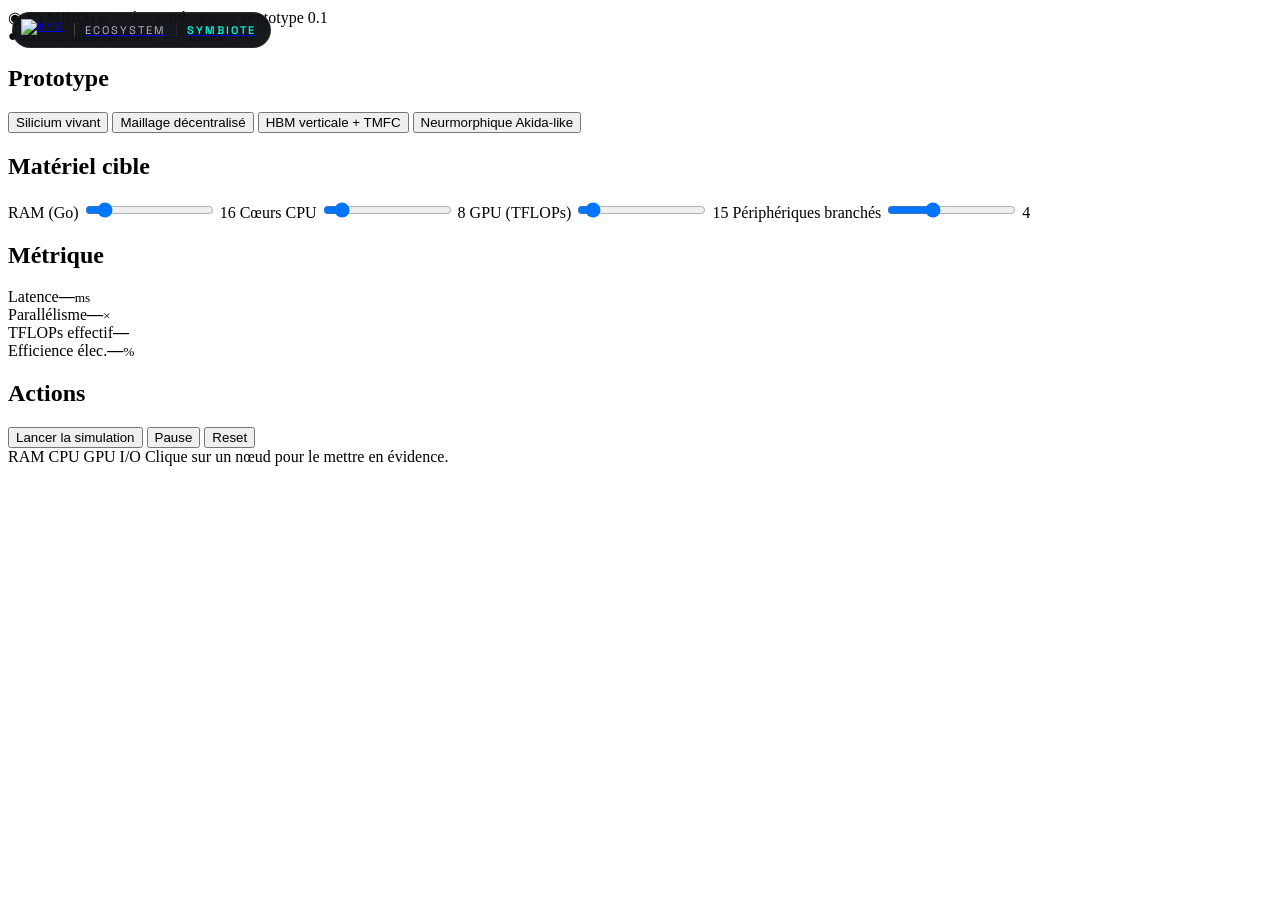
==== index.html @ 43180b76 "fix(symbiote): simulateur copié à la racine pour GitHub Pages + typo Site Web: - Le simulateur vit m" ====
<!DOCTYPE html>
<html lang="fr">
<head>
  <meta charset="UTF-8" />
  <meta name="viewport" content="width=device-width, initial-scale=1.0" />
  <title>Symbiote — Simulateur d'ordinateurs symbiotiques</title>
  <!-- Three.js -->
  <script type="importmap">{ "imports": { "three": "https://unpkg.com/three@0.165.0/build/three.module.js" }}</script>
  <!-- NYX tokens (identité écosystème) -->
  <link rel="stylesheet" href="https://lvs0.github.io/nyx/brand/tokens.css" />
  <!-- NYX injecté : header écosystème -->
  <link rel="stylesheet" href="nyx-header.css" />
  <script defer src="nyx-header.js"></script>
  <link rel="preconnect" href="https://fonts.googleapis.com" />
  <link rel="preconnect" href="https://fonts.gstatic.com" crossorigin />
  <link href="https://fonts.googleapis.com/css2?family=Space+Grotesk:wght@300;400;500;600;700&family=JetBrains+Mono:wght@400;500;700&display=swap" rel="stylesheet" />
</head>
<body data-product="Symbiote">
  <header class="topbar">
    <div class="brand">
      <span class="logo">◉</span>
      <span class="wordmark">SYMBIOTE</span>
      <span class="sub">— ère symbiotique, prototype 0.1</span>
    </div>
    <nav class="hud">
      <span class="hud-item"><span class="dot live">●</span> Live simulation</span>
      <span class="hud-item" id="fps">FPS: —</span>
      <span class="hud-item" id="nodes">Nodes: —</span>
    </nav>
  </header>

  <main class="stage">
    <!-- Three.js canvas container -->
    <div id="canvas-host"></div>

    <!-- Floating controls -->
    <aside class="controls">
      <h2>Prototype</h2>
      <div class="proto-buttons" id="proto-buttons">
        <button data-proto="silicium" class="active">Silicium vivant</button>
        <button data-proto="decentralise">Maillage décentralisé</button>
        <button data-proto="hbm">HBM verticale + TMFC</button>
        <button data-proto="neuromorph">Neurmorphique Akida-like</button>
      </div>

      <h2>Matériel cible</h2>
      <label class="slider-row">
        <span>RAM (Go)</span>
        <input type="range" id="ram" min="2" max="128" value="16" />
        <span class="val" id="ram-val">16</span>
      </label>
      <label class="slider-row">
        <span>Cœurs CPU</span>
        <input type="range" id="cpu" min="2" max="64" value="8" />
        <span class="val" id="cpu-val">8</span>
      </label>
      <label class="slider-row">
        <span>GPU (TFLOPs)</span>
        <input type="range" id="gpu" min="1" max="200" value="15" />
        <span class="val" id="gpu-val">15</span>
      </label>
      <label class="slider-row">
        <span>Périphériques branchés</span>
        <input type="range" id="io" min="0" max="12" value="4" />
        <span class="val" id="io-val">4</span>
      </label>

      <h2>Métrique</h2>
      <div class="metrics">
        <div><label>Latence</label><b id="m-latency">—</b><small>ms</small></div>
        <div><label>Parallélisme</label><b id="m-parallel">—</b><small>×</small></div>
        <div><label>TFLOPs effectif</label><b id="m-tflops">—</b></div>
        <div><label>Efficience élec.</label><b id="m-eff">—</b><small>%</small></div>
      </div>

      <h2>Actions</h2>
      <div class="actions">
        <button id="btn-simulate">Lancer la simulation</button>
        <button id="btn-pause">Pause</button>
        <button id="btn-reset">Reset</button>
      </div>
    </aside>

    <!-- Bottom legend -->
    <footer class="legend">
      <span><i class="sw ram"></i>RAM</span>
      <span><i class="sw cpu"></i>CPU</span>
      <span><i class="sw gpu"></i>GPU</span>
      <span><i class="sw io"></i>I/O</span>
      <span class="hint">Clique sur un nœud pour le mettre en évidence.</span>
    </footer>
  </main>

  <script type="importmap">
  {
    "imports": {
      "three": "https://unpkg.com/[email protected]/build/three.module.js",
      "three/addons/": "https://unpkg.com/[email protected]/examples/jsm/"
    }
  }
  </script>
  <script type="module" src="main.js"></script>
</body>
</html>
---- nyx-header.css ----
/* NYX header & footer — injection cross-product */
.nyx-frame {
  position: fixed;
  top: 12px;
  left: 12px;
  z-index: 9999;
  background: rgba(5,6,10,0.92);
  border: 1px solid rgba(255,255,255,0.08);
  border-radius: 999px;
  padding: 6px 14px 6px 8px;
  display: flex;
  align-items: center;
  gap: 10px;
  font-family: var(--nyx-font-sans, 'Space Grotesk', sans-serif);
  font-size: 11px;
  text-transform: uppercase;
  letter-spacing: 0.18em;
  backdrop-filter: blur(14px);
  -webkit-backdrop-filter: blur(14px);
  transition: all 240ms cubic-bezier(0.16,1,0.3,1);
}
.nyx-frame:hover {
  border-color: rgba(0,245,212,0.3);
  box-shadow: 0 8px 28px rgba(0,245,212,0.12);
}
.nyx-frame img {
  height: 22px;
  display: block;
}
.nyx-frame .nyx-frame__sep {
  width: 1px;
  height: 14px;
  background: rgba(255,255,255,0.18);
}
.nyx-frame .nyx-frame__product {
  color: var(--nyx-cyan, #00f5d4);
  font-weight: 600;
}
.nyx-frame .nyx-frame__ecosystem {
  color: #b3b9cb;
}
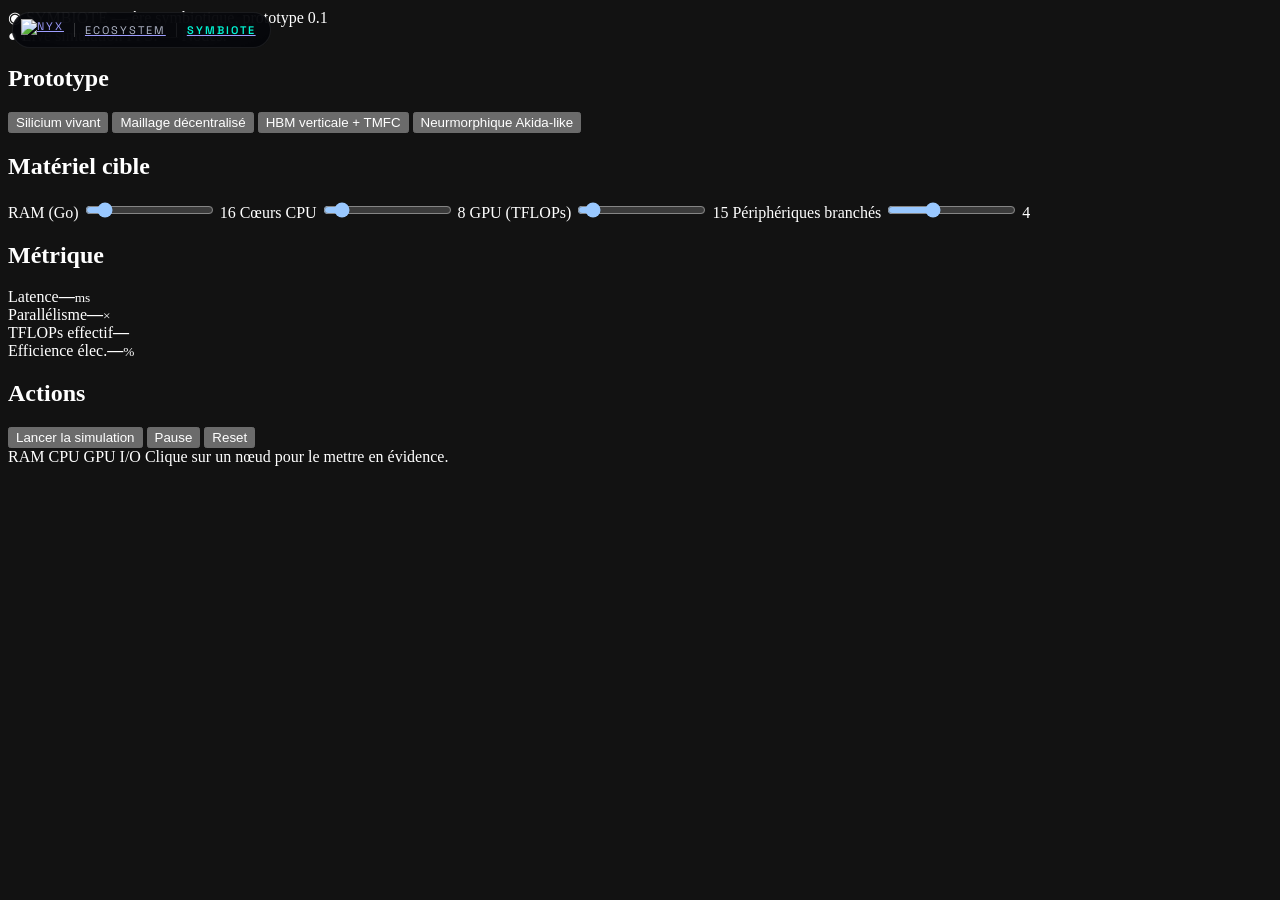
==== commit 82e59e5f: "perf(symbiote): SEO complet, OG image, favicon.svg, canonique, theme-color - 9 Open Graph meta (qui " ====
--- a/index.html
+++ b/index.html
@@ -2,15 +2,38 @@
 <html lang="fr">
 <head>
   <meta charset="UTF-8" />
-  <meta name="viewport" content="width=device-width, initial-scale=1.0" />
-  <title>Symbiote — Simulateur d'ordinateurs symbiotiques</title>
+  <meta name="viewport" content="width=device-width,initial-scale=1" />
+  <meta name="description" content="Symbiote — simulateur 3D interactif des 4 prototypes matériels de l'ère symbiotique : silicium vivant, maillage décentralisé, HBM+TMFC, architecture neuromorphique. WebGL + Three.js. Zéro build." />
+  <meta name="theme-color" content="#05060a" />
+  <meta name="color-scheme" content="dark" />
+  <meta name="robots" content="index,follow" />
+  <meta name="author" content="Zoe & Lévy" />
+
+  <meta property="og:type" content="website" />
+  <meta property="og:site_name" content="Symbiote" />
+  <meta property="og:title" content="Symbiote — Simulateur 3D de l'ère simbiotique" />
+  <meta property="og:description" content="4 prototypes de l'ère simbiotique en WebGL : silicium vivant, maillage décentralisé, HBM+TMFC, neuromorphique. Bouge les curseurs matériel et regarde la latence tomber." />
+  <meta property="og:url" content="https://lvs0.github.io/symbiote/" />
+  <meta property="og:image" content="https://lvs0.github.io/symbiote/og-image.png" />
+  <meta property="og:locale" content="fr_FR" />
+
+  <meta name="twitter:card" content="summary_large_image" />
+  <meta name="twitter:title" content="Symbiote — Simulateur 3D de l'ère simbiotique" />
+  <meta name="twitter:description" content="4 prototypes matériels de l'ère simbiotique en WebGL." />
+  <meta name="twitter:image" content="https://lvs0.github.io/symbiote/og-image.png" />
+
+  <link rel="icon" type="image/svg+xml" href="favicon.svg" />
+  <link rel="canonical" href="https://lvs0.github.io/symbiote/" />
+
+  <title>Symbiote — Simulateur 3D de l'ère simbiotique</title>
+  <link rel="preconnect"
   <!-- Three.js -->
   <script type="importmap">{ "imports": { "three": "https://unpkg.com/three@0.165.0/build/three.module.js" }}</script>
   <!-- NYX tokens (identité écosystème) -->
   <link rel="stylesheet" href="https://lvs0.github.io/nyx/brand/tokens.css" />
   <!-- NYX injecté : header écosystème -->
-  <link rel="stylesheet" href="nyx-header.css" />
-  <script defer src="nyx-header.js"></script>
+  <link rel="stylesheet" href="nyx-header.css?v=b16bcfac" />
+  <script defer src="nyx-header.js?v=d3ba9c9d"></script>
   <link rel="preconnect" href="https://fonts.googleapis.com" />
   <link rel="preconnect" href="https://fonts.gstatic.com" crossorigin />
   <link href="https://fonts.googleapis.com/css2?family=Space+Grotesk:wght@300;400;500;600;700&family=JetBrains+Mono:wght@400;500;700&display=swap" rel="stylesheet" />
@@ -99,6 +122,6 @@
     }
   }
   </script>
-  <script type="module" src="main.js"></script>
+  <script type="module" src="main.js?v=0f0006b0"></script>
 </body>
 </html>
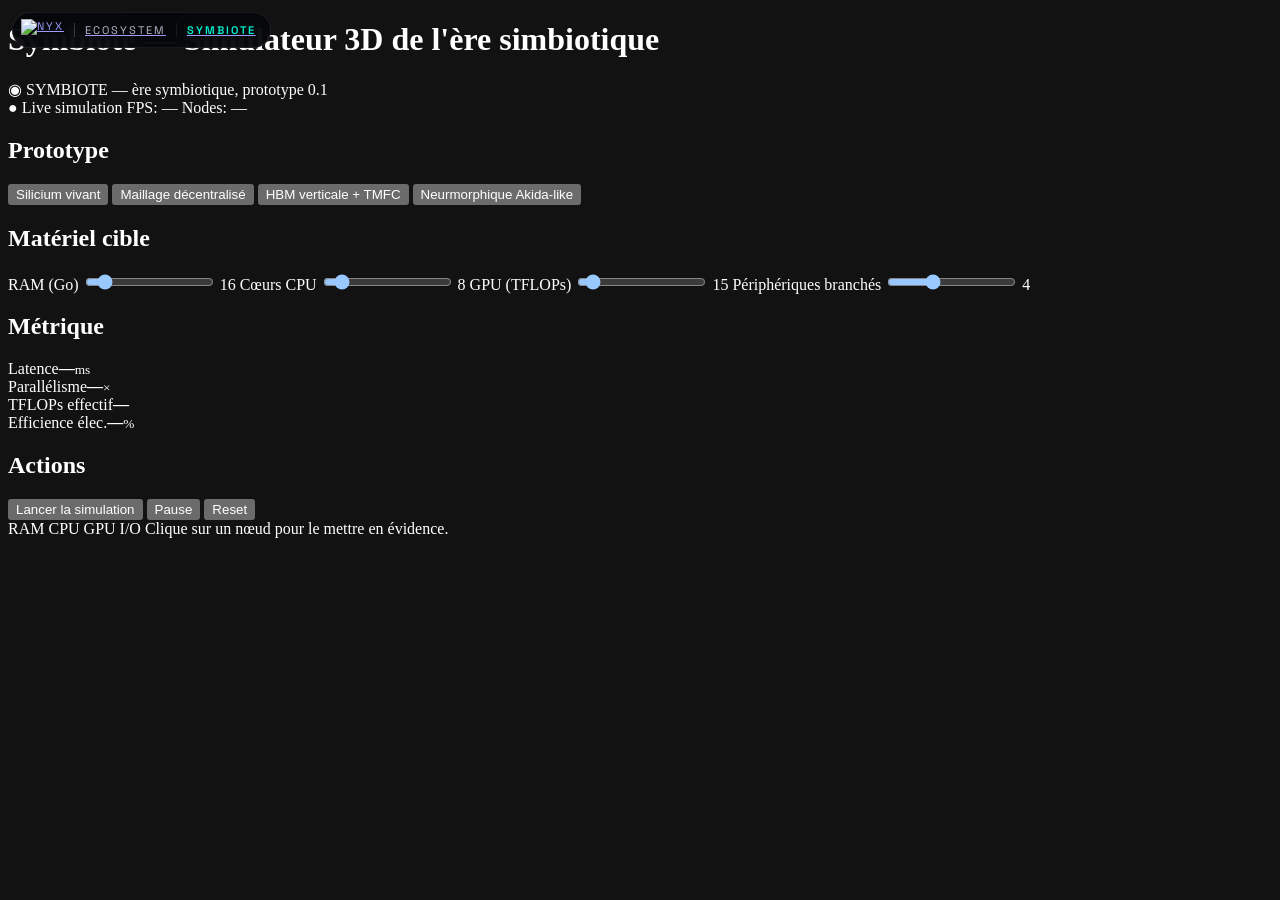
==== commit 6637a48e: "feat(symbiote): h1 invisible pour SEO + .sr-only helper" ====
--- a/index.html
+++ b/index.html
@@ -39,7 +39,9 @@
   <link href="https://fonts.googleapis.com/css2?family=Space+Grotesk:wght@300;400;500;600;700&family=JetBrains+Mono:wght@400;500;700&display=swap" rel="stylesheet" />
 </head>
 <body data-product="Symbiote">
-  <header class="topbar">
+    <header class="topbar" role="banner">
+    <h1 class="sr-only">Symbiote — Simulateur 3D de l'ère simbiotique</h1>
+    <div class="brand">
     <div class="brand">
       <span class="logo">◉</span>
       <span class="wordmark">SYMBIOTE</span>
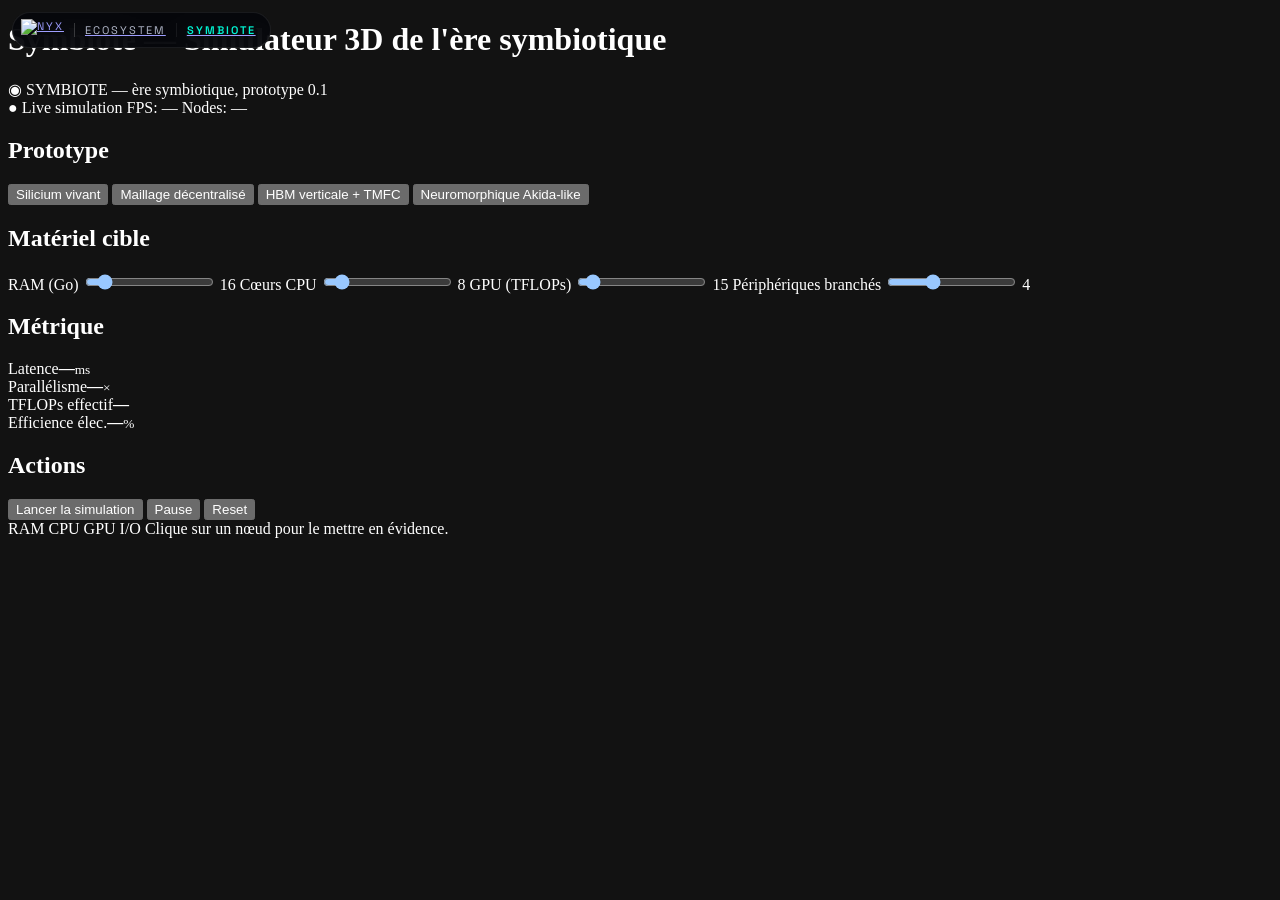
==== commit e3532a5e: "fix(symbiote): restore head (Three.js/NYX tokens) + remove duplicate div.brand + fix typo Neuromorph" ====
--- a/index.html
+++ b/index.html
@@ -11,37 +11,37 @@
 
   <meta property="og:type" content="website" />
   <meta property="og:site_name" content="Symbiote" />
-  <meta property="og:title" content="Symbiote — Simulateur 3D de l'ère simbiotique" />
-  <meta property="og:description" content="4 prototypes de l'ère simbiotique en WebGL : silicium vivant, maillage décentralisé, HBM+TMFC, neuromorphique. Bouge les curseurs matériel et regarde la latence tomber." />
+  <meta property="og:title" content="Symbiote — Simulateur 3D de l'ère symbiotique" />
+  <meta property="og:description" content="4 prototypes de l'ère symbiotique en WebGL : silicium vivant, maillage décentralisé, HBM+TMFC, neuromorphique. Bouge les curseurs matériel et regarde la latence tomber." />
   <meta property="og:url" content="https://lvs0.github.io/symbiote/" />
   <meta property="og:image" content="https://lvs0.github.io/symbiote/og-image.png" />
   <meta property="og:locale" content="fr_FR" />
 
   <meta name="twitter:card" content="summary_large_image" />
-  <meta name="twitter:title" content="Symbiote — Simulateur 3D de l'ère simbiotique" />
-  <meta name="twitter:description" content="4 prototypes matériels de l'ère simbiotique en WebGL." />
+  <meta name="twitter:title" content="Symbiote — Simulateur 3D de l'ère symbiotique" />
+  <meta name="twitter:description" content="4 prototypes matériels de l'ère symbiotique en WebGL." />
   <meta name="twitter:image" content="https://lvs0.github.io/symbiote/og-image.png" />
 
   <link rel="icon" type="image/svg+xml" href="favicon.svg" />
   <link rel="canonical" href="https://lvs0.github.io/symbiote/" />
 
-  <title>Symbiote — Simulateur 3D de l'ère simbiotique</title>
-  <link rel="preconnect"
+  <title>Symbiote — Simulateur 3D de l'ère symbiotique</title>
+
   <!-- Three.js -->
   <script type="importmap">{ "imports": { "three": "https://unpkg.com/three@0.165.0/build/three.module.js" }}</script>
   <!-- NYX tokens (identité écosystème) -->
   <link rel="stylesheet" href="https://lvs0.github.io/nyx/brand/tokens.css" />
   <!-- NYX injecté : header écosystème -->
-  <link rel="stylesheet" href="nyx-header.css?v=b16bcfac" />
-  <script defer src="nyx-header.js?v=d3ba9c9d"></script>
+  <link rel="stylesheet" href="nyx-header.css" />
+  <script defer src="nyx-header.js"></script>
+
   <link rel="preconnect" href="https://fonts.googleapis.com" />
   <link rel="preconnect" href="https://fonts.gstatic.com" crossorigin />
   <link href="https://fonts.googleapis.com/css2?family=Space+Grotesk:wght@300;400;500;600;700&family=JetBrains+Mono:wght@400;500;700&display=swap" rel="stylesheet" />
 </head>
 <body data-product="Symbiote">
-    <header class="topbar" role="banner">
-    <h1 class="sr-only">Symbiote — Simulateur 3D de l'ère simbiotique</h1>
-    <div class="brand">
+  <header class="topbar" role="banner">
+    <h1 class="sr-only">Symbiote — Simulateur 3D de l'ère symbiotique</h1>
     <div class="brand">
       <span class="logo">◉</span>
       <span class="wordmark">SYMBIOTE</span>
@@ -65,7 +65,7 @@
         <button data-proto="silicium" class="active">Silicium vivant</button>
         <button data-proto="decentralise">Maillage décentralisé</button>
         <button data-proto="hbm">HBM verticale + TMFC</button>
-        <button data-proto="neuromorph">Neurmorphique Akida-like</button>
+        <button data-proto="neuromorph">Neuromorphique Akida-like</button>
       </div>
 
       <h2>Matériel cible</h2>
@@ -119,11 +119,11 @@
   <script type="importmap">
   {
     "imports": {
-      "three": "https://unpkg.com/[email protected]/build/three.module.js",
-      "three/addons/": "https://unpkg.com/[email protected]/examples/jsm/"
+      "three": "https://unpkg.com/three@0.165.0/build/three.module.js",
+      "three/addons/": "https://unpkg.com/three@0.165.0/examples/jsm/"
     }
   }
   </script>
-  <script type="module" src="main.js?v=0f0006b0"></script>
+  <script type="module" src="main.js"></script>
 </body>
-</html>
+</html>
